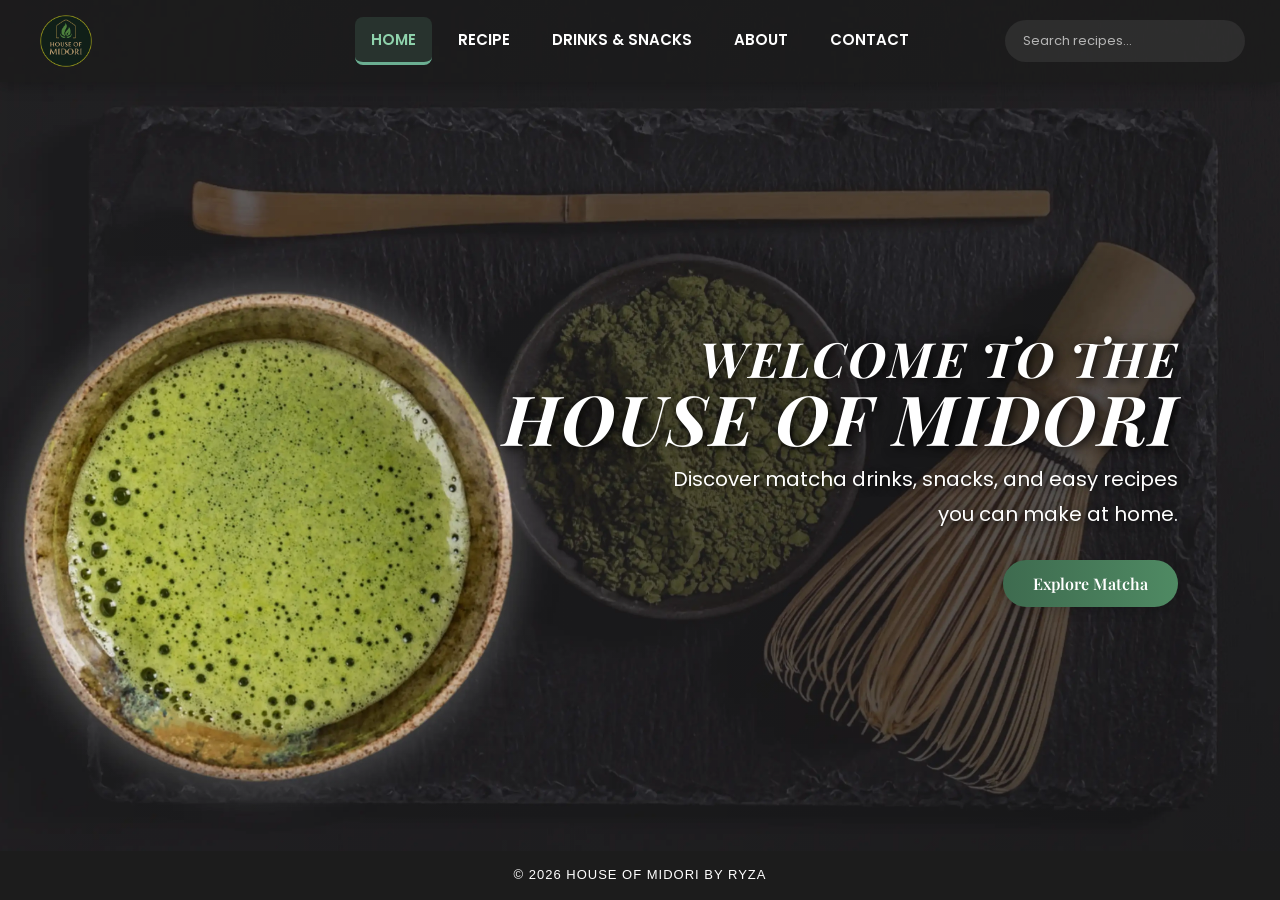
==== index.html @ 5df7c98e "Finalize House of Midori website project" ====
<!DOCTYPE html>
<html lang="en">
<head>
  <meta charset="UTF-8">
  <meta name="viewport" content="width=device-width, initial-scale=1.0">

  <link rel="preconnect" href="https://fonts.googleapis.com">
  <link rel="preconnect" href="https://fonts.gstatic.com" crossorigin>

  <link href="https://fonts.googleapis.com/css2?family=Cormorant+Garamond:wght@600&family=Pacifico&family=Playfair+Display:ital,wght@0,600;1,600&family=Poppins:wght@300;400;500;600&display=swap" rel="stylesheet">

  <link rel="stylesheet" href="css/style.css">

  <title>House of Midori</title>
</head>

<body class="home">

  <header>
    <nav class="navbar has-search">
      <div class="nav-logo">
        <img src="images/logo2.png" alt="House of Midori Logo">
      </div>

      <ul class="nav-links">
        <li><a href="index.html" class="active">HOME</a></li>
        <li><a href="RECIPE.html">RECIPE</a></li>
        <li><a href="DRINKSnSNACKS.html">DRINKS & SNACKS</a></li>
        <li><a href="ABOUT.html">ABOUT</a></li>
        <li><a href="CONTACT.html">CONTACT</a></li>
      </ul>

      <section class="navbar-search">
        <input type="text" id="homeSearch" placeholder="Search recipes..." aria-label="Search recipes">
        <section class="home-search-results" id="searchResults"></section>
      </section>
    </nav>
  </header>

  <div class="mobile-search-toggle">
    <img src="images/search.png" alt="Search">
  </div>

  <div class="mobile-search-bar">
    <input type="text" id="mobileHomeSearch" placeholder="Search recipes...">
    <section class="home-search-results" id="mobileSearchResults"></section>
  </div>

  <main class="home-main">
    <section class="Welcome">
      <h1>
        <span class="line1">WELCOME TO THE</span><br>
        <span class="line2">HOUSE OF MIDORI</span>
      </h1>

      <p>
        Discover matcha drinks, snacks, and easy recipes you can make at home.
      </p>

      <a href="DRINKSnSNACKS.html" class="Welcome-btn">Explore Matcha</a>
    </section>
  </main>

  <footer class="footer">
    <p>© 2026 HOUSE OF MIDORI by Ryza</p>
  </footer>

  <script>
    const recipes = [
      { name: "Matcha Latte", link: "RECIPE.html#matcha-latte" },
      { name: "Milo Matcha Latte", link: "RECIPE.html#milo-matcha-latte" },
      { name: "Oreo Matcha Latte", link: "RECIPE.html#oreo-matcha-latte" },
      { name: "Brownsugar Matcha Latte", link: "RECIPE.html#brownsugar-matcha-latte" },
      { name: "Dirty Matcha", link: "RECIPE.html#dirty-matcha" },
      { name: "Strawberry Matcha", link: "RECIPE.html#strawberry-matcha" },
      { name: "Dutchmill Matcha", link: "RECIPE.html#dutchmill-matcha-combo" },
      { name: "Seasalt Matcha", link: "RECIPE.html#seasalt-matcha" },
      { name: "Pink Matcha", link: "RECIPE.html#pink-matcha" },
      { name: "Mango Matcha", link: "RECIPE.html#mango-matcha" },
      { name: "Milky Matcha Latte", link: "RECIPE.html#milky-matcha-latte" },
      { name: "Choco Matcha Latte", link: "RECIPE.html#choco-matcha-latte" },
      { name: "Matcha Coconut", link: "RECIPE.html#matcha-coconut" },
      { name: "Matcha Mug Cookie", link: "RECIPE.html#matcha-mug-cookie" },
      { name: "Matcha Pastillas", link: "RECIPE.html#matcha-pastillas" },
      { name: "Matcha Truffles", link: "RECIPE.html#matcha-truffles" },
      { name: "Matcha Cheese Toast", link: "RECIPE.html#matcha-cheese-toast" },
      { name: "Strawberry Matcha Chocolate", link: "RECIPE.html#strawberry-matcha-chocolate" },
      { name: "Matcha Ice Candy", link: "RECIPE.html#matcha-ice-candy" }
    ];

    function setupSearch(inputId, resultsId) {
      const searchInput = document.getElementById(inputId);
      const resultsContainer = document.getElementById(resultsId);

      searchInput.addEventListener("keyup", function () {
        const value = this.value.toLowerCase().trim();
        resultsContainer.innerHTML = "";

        if (value === "") {
          resultsContainer.style.display = "none";
          return;
        }

        const filtered = recipes.filter(item =>
          item.name.toLowerCase().includes(value)
        );

        if (filtered.length === 0) {
          const noResult = document.createElement("div");
          noResult.classList.add("result-item", "no-result");
          noResult.textContent = "No matching recipe found.";
          resultsContainer.appendChild(noResult);
        } else {
          filtered.forEach(item => {
            const a = document.createElement("a");
            a.href = item.link;
            a.textContent = item.name;
            a.classList.add("result-item");
            resultsContainer.appendChild(a);
          });
        }

        resultsContainer.style.display = "flex";
      });

      searchInput.addEventListener("focus", function () {
        if (this.value.trim() !== "" && resultsContainer.innerHTML !== "") {
          resultsContainer.style.display = "flex";
        }
      });
    }

    setupSearch("homeSearch", "searchResults");
    setupSearch("mobileHomeSearch", "mobileSearchResults");

    const mobileSearchToggle = document.querySelector(".mobile-search-toggle");
    const mobileSearchBar = document.querySelector(".mobile-search-bar");

    mobileSearchToggle.addEventListener("click", function () {
      mobileSearchBar.classList.toggle("active");

      if (mobileSearchBar.classList.contains("active")) {
        document.getElementById("mobileHomeSearch").focus();
      }
    });

    document.addEventListener("click", function (e) {
      if (!e.target.closest(".navbar-search")) {
        document.getElementById("searchResults").style.display = "none";
      }

      if (!e.target.closest(".mobile-search-toggle") && !e.target.closest(".mobile-search-bar")) {
        mobileSearchBar.classList.remove("active");
        document.getElementById("mobileSearchResults").style.display = "none";
      }
    });
  </script>

</body>
</html>
---- css/style.css ----
/*GLOBAL*/
* {
  margin: 0;
  padding: 0;
  box-sizing: border-box;
}

html,
body {
  min-height: 100%;
  overflow-x: hidden;
  scroll-behavior: smooth;
}

body {
  display: flex;
  flex-direction: column;
  font-family: 'Raleway', sans-serif;
  background: #364238;
}

img,
video {
  max-width: 100%;
  display: block;
}

a,
button,
input,
textarea {
  font: inherit;
}

/*SHARED LAYOUT*/
.footer {
  margin-top: auto;
  padding: 14px 18px;
  background-color: #1C1C1C;
  color: white;
  text-align: center;
  text-transform: uppercase;
  font-weight: 300;
  letter-spacing: 1px;
  font-size: clamp(11px, 1.2vw, 13px);
  line-height: 1.6;
}

/* NAVBAR */
.navbar {
  position: fixed;
  top: 0;
  left: 0;
  z-index: 1000;
  width: 100%;
  height: 82px;
  display: flex;
  align-items: center;
  justify-content: center;
  padding: 0 35px;
  background: rgba(28, 28, 28, 0.94);
  box-shadow: 0 4px 14px rgba(0, 0, 0, 0.22);
}

.nav-logo {
  position: absolute;
  left: 35px;
  display: flex;
  align-items: center;
}

.nav-logo img {
  width: 62px;
  height: 62px;
  min-width: 62px;
  min-height: 62px;
  max-width: 62px;
  max-height: 62px;
  border-radius: 50%;
  object-fit: cover;
  transition: transform 0.3s ease;
}

.nav-logo img:hover {
  transform: scale(1.03);
}

.nav-links {
  list-style: none;
  display: flex;
  align-items: center;
  justify-content: center;
  gap: 10px;
}

.nav-links li {
  list-style: none;
}

.nav-links a {
  display: block;
  padding: 11px 16px;
  text-decoration: none;
  color: white;
  font-family: 'Poppins', sans-serif;
  font-size: 15px;
  font-weight: 600;
  border-radius: 8px;
  border-bottom: 3px solid transparent;
  transition: color 0.3s ease, background-color 0.3s ease, border-color 0.3s ease;
}

.nav-links a:hover {
  color: #CFEAD8;
  background-color: rgba(107, 175, 146, 0.12);
  border-bottom: 3px solid #8FD3AC;
}

.nav-links a.active {
  color: #8FD3AC;
  background-color: rgba(107, 175, 146, 0.16);
  border-bottom: 3px solid #6BAF92;
}

/* SEARCH BAR - only appears on HOME and RECIPE */
.navbar-search {
  position: absolute;
  right: 35px;
  width: 240px;
}

.navbar:not(.has-search) .navbar-search {
  display: none;
}

.navbar-search input {
  width: 100%;
  padding: 11px 18px;
  border-radius: 30px;
  border: none;
  outline: none;
  background: rgba(255, 255, 255, 0.08);
  color: white;
  font-family: 'Poppins', sans-serif;
  font-size: 13px;
  transition: background-color 0.3s ease;
}

.navbar-search input::placeholder {
  color: rgba(255, 255, 255, 0.65);
}

.navbar-search input:hover,
.navbar-search input:focus {
  background: rgba(107, 175, 146, 0.18);
}

/* SEARCH RESULTS */
.home-search-results {
  position: absolute;
  top: 115%;
  left: 0;
  width: 100%;
  display: none;
  flex-direction: column;
  gap: 6px;
  padding: 10px;
  border-radius: 18px;
  background: rgba(24, 32, 27, 0.95);
  box-shadow: 0 5px 14px rgba(0, 0, 0, 0.18);
  z-index: 999;
}

.result-item {
  display: block;
  padding: 10px 14px;
  border-radius: 14px;
  text-decoration: none !important;
  font-family: 'Poppins', sans-serif;
  font-size: 13px;
  color: #F6F1E8;
  background: rgba(255, 255, 255, 0.05);
  border-bottom: none !important;
}

.result-item:hover {
  background: rgba(107, 175, 146, 0.18);
  color: #CFEAD8;
  border-bottom: none !important;
}

.home-search-wrapper {
  display: none !important;
}

/* HOME PAGE */
body.home {
  min-height: 100vh;
  overflow: hidden;
}

body.home .home-main {
  flex: 1;

  min-height: calc(100vh - 60px);

  background-image: url("../images/midori.webp");
  background-position: center;
  background-size: cover;
  background-repeat: no-repeat;

  display: flex;
  flex-direction: column;
  align-items: center;
  justify-content: center;

  position: relative;

  overflow: hidden;

  padding-top: 90px;
  padding-bottom: 20px;
}

body.home .home-main::before {
  content: "";

  position: absolute;
  inset: 0;

  background: linear-gradient(
    to left,
    rgba(0, 0, 0, 0.22),
    rgba(0, 0, 0, 0.07)
  );

  z-index: 1;
}

/* MOBILE */
@media (max-width: 900px) {

  .navbar {
    flex-wrap: wrap;

    height: auto;

    padding: 12px;

    gap: 12px;
  }

  .nav-links {
    width: 100%;

    justify-content: center;

    flex-wrap: wrap;
  }

  .nav-links a {
    font-size: 12px;

    padding: 8px 10px;
  }

  .navbar-search {
    width: 100%;
  }

  .nav-logo img {
    width: 54px;
    height: 54px;
  }
}

/* HERO */
.Welcome {
  width: 100%;
  flex: 1;
  display: flex;
  flex-direction: column;
  justify-content: center;
  align-items: flex-end;
  text-align: right;
  color: white;
  padding-right: clamp(20px, 8vw, 8%);
  padding-left: clamp(20px, 45vw, 55%);
  position: relative;
  z-index: 2;
  animation: homeFadeUp 1.1s ease;
  margin-top: 24px;
}

/* HOME TEXT */
.Welcome h1 {
  font-family: 'Playfair Display', serif;
  font-style: italic;

  font-size: clamp(48px, 6vw, 88px);

  letter-spacing: 2px;

  line-height: 0.82;

  white-space: normal;

  margin-bottom: -10px;

  text-shadow:
    2px 2px 8px rgba(0,0,0,0.75),
    4px 4px 18px rgba(0,0,0,0.45);
}

.Welcome h1 span {
  display: block;
}

.line1 {
  font-size: clamp(32px, 3.8vw, 56px);

  letter-spacing: 2px;

  margin-bottom: -30px;
}

.line2 {
  font-size: clamp(46px, 5.4vw, 78px);

  white-space: nowrap;

  transform: translateY(clamp(-22px, -3vw, -34px));
}

.Welcome p {
  max-width: 520px;

  font-size: clamp(15px, 1.6vw, 20px);

  font-family: 'Poppins', sans-serif;

  line-height: 1.75;

  margin-top: 4px;

  text-shadow:
    2px 2px 8px rgba(0,0,0,0.65);
}

/* WELCOME BUTTON */
.Welcome-btn {
  display: inline-block;
  margin-top: 28px;
  padding: 13px 30px;
  font-size: clamp(14px, 1.4vw, 16px);
  font-family: 'Playfair Display', serif;
  font-weight: 600;
  color: white;
  background: linear-gradient(to right, #3E6B4F, #4f8a63);
  border: none;
  border-radius: 40px;
  text-decoration: none;
  cursor: pointer;
  transition: transform 0.3s ease, box-shadow 0.3s ease, background 0.3s ease;
  box-shadow: 0 4px 12px rgba(0, 0, 0, 0.16);
}

.Welcome-btn:hover {
  background: linear-gradient(to right, #5E9C7F, #6BAF92);
  transform: translateY(-4px) scale(1.02);
  box-shadow: 0 14px 28px rgba(0, 0, 0, 0.4);
}

@keyframes homeFadeUp {
  from {
    opacity: 0;
    transform: translateY(28px);
  }
  to {
    opacity: 1;
    transform: translateY(0);
  }
}

/*ABOUT PAGE*/
body.about {
  display: block;
  color: white;
}

body.about .header {
  min-height: 100vh;
  width: 100%;
  position: relative;
  display: grid;
  grid-template-columns: 1fr 1fr;
  align-items: center;
  padding: 100px 60px 40px;
  gap: 60px;
  background:
    radial-gradient(circle at top left, #143320 0%, transparent 40%),
    radial-gradient(circle at bottom right, #07351b 0%, transparent 50%),
    linear-gradient(to right, #0f1f17, #304c2a, #2e4f3e);
  overflow: hidden;
}

body.about .header::before {
  content: "";
  position: absolute;
  inset: 0;
  background: radial-gradient(circle at center, rgba(107, 175, 146, 0.08), transparent 70%);
  pointer-events: none;
}

body.about .header .mePicture {
  width: 100%;
  max-width: 590px;
  height: 380px;
  background-image: url("../images/me1.webp");
  background-size: cover;
  background-position: center;
  box-shadow: 0 8px 22px black;
  margin-left: 35px;
  position: relative;
  z-index: 1;
  margin-top: 15px;
}

body.about .header .RyzaText {
  color: white;
  font-family: 'Playfair Display', serif;
  font-style: italic;
  font-size: clamp(44px, 6vw, 76px);
  line-height: 1;
  text-shadow: 4px 4px 10px black;
  margin-right: 20px;
  position: relative;
  z-index: 1;
}

body.about .header .paragraph {
  grid-column: 1 / -1;
  width: 100vw;
  margin-left: calc(-50vw + 50%);

  margin-top: 5px;
  margin-bottom: 20px;

 padding: 20px 80px;

  color: white;
  font-size: clamp(14px, 1.6vw, 18px);
  text-align: justify;
  font-family: 'Poppins', sans-serif;
  line-height: 1.5;

  background: #44633b;

  box-shadow: 0 8px 25px rgba(0, 0, 0, 0.4);

  position: relative;
  z-index: 1;
}

/* SECTIONS */
body.about .bg {
  min-height: 100vh;
  width: 100%;
  background-position: center;
  background-size: cover;
  background-repeat: no-repeat;
}

body.about .bg1 {
  position: relative;
  background-image: url("../images/2.webp");
}

body.about .bg2 {
  position: relative;
  background-image: url("../images/3.webp");
}

body.about .bg3 {
  background-image: url("../images/4.webp");
  min-height: 100vh;
}

/* ABOUT BG1 */
body.about .bg1 .H1 {
  padding-top: 45px;
  padding-left: 110px;
  font-size: 40px;
  font-family: 'Playfair Display', serif;
  font-style: italic;
  color: white;
  line-height: 0.9;
  text-shadow: 4px 4px 6px #000000b3;
}

body.about .bg1 .paragraph {
  color: white;
  padding-top: 30px;
  padding-left: 100px;
  padding-right: 800px;
  font-size: 21px;
  text-align: justify;
  font-family: 'Poppins', sans-serif;
  line-height: 1.5;
  overflow: hidden;
  text-shadow: 2px 2px 6px #000000b3;
}

body.about .bg1 .pic {
  position: absolute;
  top: 70px;
  right: 80px;
  width: 600px;
  height: 600px;
  background-image: url("../images/matchaAndme.webp");
  background-size: cover;
  background-position: center;
  border-radius: 50%;
  border: 5px solid #3E6B4F;
  box-shadow: 0 4px 12px black;
  transition: transform 0.3s ease, box-shadow 0.3s ease;
}

body.about .bg1 .pic:hover {
  transform: translateY(-5px);
  box-shadow: 0 8px 20px #1e4b2f;
}

/* ABOUT BG2 */
body.about .bg2 .H2 {
  padding-top: 80px;
  margin-left: 900px;
  color: white;
  font-family: 'Playfair Display', serif;
  font-style: italic;
  font-size: 60px;
  text-shadow: 5px 2px 5px #000000b3;
  transition: transform 0.3s ease, text-shadow 0.3s ease;
}

body.about .bg2 .H2:hover {
  transform: translateY(-5px);
  text-shadow: 4px 4px 5px #3E6B4F;
}

body.about .bg2 .paragraph {
  color: antiquewhite;
  font-family: 'Poppins', sans-serif;
  font-size: 20px;
  line-height: 1.4;
  font-style: italic;
  text-align: justify;
  padding: 25px;
  margin-left: 880px;
  margin-right: 100px;
}

body.about .bg2 .btn {
  display: inline-block;
  margin-top: 15px;
  margin-left: 900px;
  padding: 12px 30px;
  font-size: 16px;
  font-family: 'Playfair Display', serif;
  font-style: italic;
  font-weight: 600;
  text-decoration: none;
  text-align: center;
  color: #FFFFFF;
  background-color: #3E6B4F;
  border: none;
  border-radius: 40px;
  box-shadow: 0 6px 18px black;
  transition: transform 0.3s ease, background-color 0.3s ease, box-shadow 0.3s ease;
}

body.about .bg2 .btn:hover {
  background-color: #5E9C7F;
  transform: translateY(-3px);
  box-shadow: 0 10px 22px black;
}

/* ABOUT GALLERY */
body.about .bg2 .gallery-container {
  position: absolute;
  top: 180px;
  left: 80px;
  width: 700px;
  overflow: hidden;
}

body.about .bg2 .gallery {
  display: flex;
  gap: 20px;
  overflow-x: auto;
  scroll-snap-type: x mandatory;
  scroll-behavior: smooth;
  padding-bottom: 10px;
}

body.about .bg2 .gallery::-webkit-scrollbar {
  height: 6px;
}

body.about .bg2 .gallery::-webkit-scrollbar-thumb {
  background: #3E6B4F;
  border-radius: 10px;
}

body.about .bg2 .gallery img {
  width: 250px;
  height: 300px;
  object-fit: cover;
  border-radius: 20px;
  flex-shrink: 0;
  scroll-snap-align: start;
  box-shadow: 0 8px 20px black;
  transition: transform 0.3s ease;
}

body.about .bg2 .gallery img:hover {
  transform: scale(1.03);
}
/* ABOUT BG3 */
body.about .bg3 {
  display: flex;
  align-items: center;
  justify-content: center;
  padding: 60px;
}

body.about .bg3-content {
  display: flex;
  align-items: center;
  justify-content: space-between; 
  width: 100%;
  height: 80%;
}

body.about .bg3-text {
  width: 50%;
  padding-right: 60px;

  margin-left: 45px; 

  color: white;
  font-family: 'Poppins', sans-serif;
  text-shadow: 2px 2px 6px black;
}

body.about .bg3-text h2 {
  font-family: 'Playfair Display', serif;
  font-size: 50px;
  font-style: italic;
  margin-bottom: 20px;
}

body.about .bg3-text p {
  font-size: 20px;
  line-height: 1.6;
  text-align: justify;
}

body.about .bg3 .social-intro {
  margin-bottom: 30px;
  font-size: 18px;
  opacity: 0.9;
}

body.about .bg3 .social-links {
  display: flex;
  flex-direction: column;
  gap: 20px;
}

body.about .bg3 .social-item {
  display: flex;
  align-items: center;
  gap: 15px;
  text-decoration: none;
  padding: 12px 20px;
  border-radius: 50px;
  background: rgba(62, 107, 79, 0.2);
  box-shadow: 0 6px 15px rgba(0, 0, 0, 0.4);
  transition: transform 0.3s ease, background-color 0.3s ease, box-shadow 0.3s ease;
}

body.about .bg3 .social-item img {
  width: 28px;
  height: 28px;
}

body.about .bg3 .social-item span {
  color: white;
  font-family: 'Playfair Display', serif;
  font-style: italic;
  font-size: 18px;
  letter-spacing: 1px;
}

body.about .bg3 .social-item:hover {
  background: #3E6B4F;
  transform: translateY(-3px);
  box-shadow: 0 10px 25px black;
}

body.about .bg3-video {
  width: 50%;
  display: flex;
  justify-content: center;
  align-items: center;
  padding: 30px;
}

body.about .bg3-video video {
  width: 320px;
  height: 500px;
  object-fit: cover;
  border-radius: 25px;
  box-shadow: 0 15px 40px rgba(0, 0, 0, 0.6);
  transition:
  transform 0.3s ease,
  box-shadow 0.3s ease;
}

body.about .bg3-video video:hover {
  transform: scale(1.03);
  box-shadow: 0 20px 50px rgba(0, 0, 0, 0.8);
}
/*CONTACT PAGE*/
body.contact {
  display: block;
}

body.contact .header {
  min-height: auto;
  padding-bottom: 60px;
  background-image:
    linear-gradient(rgba(20, 35, 25, 0.75), rgba(20, 35, 25, 0.85)),
    url("../images/contact-bg.webp");
}

body.contact .contact-top {
  padding-top: 100px;
}

body.contact .contact-gallery-container {
  width: min(92%, 1200px);
  margin: 0 auto;
  overflow: hidden;
  border-radius: 25px;
  box-shadow: 0 8px 20px rgba(0, 0, 0, 0.35);
}

body.contact .contact-gallery {
  display: flex;
  gap: 20px;
  overflow-x: auto;
  scroll-snap-type: x mandatory;
  scroll-behavior: smooth;
  padding: 10px;
  background: rgba(0, 0, 0, 0.20);
}

body.contact .contact-gallery::-webkit-scrollbar {
  height: 8px;
}

body.contact .contact-gallery::-webkit-scrollbar-thumb {
  background: #3E6B4F;
  border-radius: 10px;
}

body.contact .contact-gallery img {
  width: min(78vw, 420px);
  height: clamp(190px, 28vw, 260px);
  object-fit: cover;
  flex-shrink: 0;
  border-radius: 18px;
  scroll-snap-align: center;
  box-shadow: 0 6px 16px rgba(0, 0, 0, 0.35);
  transition: transform 0.3s ease;
}

body.contact .contact-gallery img:hover {
  transform: scale(1.03);
}

body.contact .contact-form-section {
  width: min(92%, 900px);
  margin: 50px auto 0;
  padding: clamp(20px, 3vw, 35px);
  border-radius: 25px;
  color: white;
  background: rgba(20, 35, 25, 0.6);
  border: 1px solid rgba(255, 255, 255, 0.1);
  box-shadow: 0 10px 25px rgba(0, 0, 0, 0.35);
}

body.contact .contact-form-section h1 {
  text-align: center;
  margin-bottom: 15px;
  font-family: 'Playfair Display', serif;
  font-style: italic;
  font-size: clamp(30px, 5vw, 48px);
  color: #ffffff;
}

body.contact .contact-form-section p {
  margin-bottom: 30px;
  text-align: center;
  font-family: 'Poppins', sans-serif;
  font-size: clamp(14px, 1.6vw, 17px);
  line-height: 1.6;
  color: #f5f5f5;
}

body.contact .contact-form {
  display: flex;
  flex-direction: column;
  gap: 14px;
}

body.contact .contact-form label {
  font-family: 'Poppins', sans-serif;
  font-size: 15px;
  font-weight: 600;
  color: #ffffff;
}

body.contact .contact-form input,
body.contact .contact-form textarea {
  width: 100%;
  padding: 14px 16px;
  border: 1px solid rgba(255, 255, 255, 0.20);
  border-radius: 14px;
  outline: none;
  font-size: 15px;
  font-family: 'Poppins', sans-serif;
  background: rgba(255, 255, 255, 0.10);
  color: white;
}

body.contact .contact-form input::placeholder,
body.contact .contact-form textarea::placeholder {
  color: rgba(255, 255, 255, 0.75);
}

body.contact .contact-form textarea {
  resize: vertical;
}

body.contact .contact-btn {
  align-self: center;
  margin-top: 10px;
  padding: 14px 34px;
  border: none;
  border-radius: 40px;
  background-color: #3E6B4F;
  color: white;
  font-size: 16px;
  font-family: 'Playfair Display', serif;
  font-weight: 600;
  cursor: pointer;
  transition: 0.3s ease;
  box-shadow: 0 6px 18px rgba(0, 0, 0, 0.30);
}

body.contact .contact-btn:hover {
  background-color: #5E9C7F;
  transform: translateY(-3px);
  box-shadow: 0 10px 22px rgba(0, 0, 0, 0.45);
}

.success-message {
  display: none;
  margin-top: 25px;
  padding: 22px 20px;
  border-radius: 18px;
  text-align: center;
  background: rgba(62, 107, 79, 0.22);
  border: 1px solid rgba(107, 175, 146, 0.35);
  box-shadow: 0 8px 22px rgba(0, 0, 0, 0.25);
  opacity: 0;
  transform: translateY(30px);
  transition:
  transform 0.3s ease,
  box-shadow 0.3s ease;
}

.success-message.show {
  display: block;
  opacity: 1;
  transform: translateY(0);
}

.success-icon {
  display: inline-flex;
  justify-content: center;
  align-items: center;
  width: 52px;
  height: 52px;
  margin-bottom: 12px;
  border-radius: 50%;
  background: #3E6B4F;
  color: white;
  font-size: 24px;
  font-weight: bold;
  box-shadow: 0 6px 18px rgba(0, 0, 0, 0.25);
}

.success-message h3 {
  margin-bottom: 8px;
  font-family: 'Playfair Display', serif;
  font-size: 28px;
  font-style: italic;
  color: white;
}

.success-message p {
  margin: 0;
  font-family: 'Poppins', sans-serif;
  font-size: 15px;
  color: #f5f5f5;
  line-height: 1.6;
}

.contact main {
  min-height: 100vh;
  padding-bottom: 80px; 
}

.contact-form-section {
  margin-top: 40px;
  margin-bottom: 80px; 
}


/* DRINKS & SNACKS PAGE*/
body.drinksNsnacks {
  display: block;
  background:
    linear-gradient(rgba(18, 30, 22, 0.82), rgba(18, 30, 22, 0.88)),
    url("../images/drinksNsnacks-bg.webp");
  background-position: center;
  background-size: cover;
  background-repeat: no-repeat;
  background-attachment: fixed;
}

body.drinksNsnacks .header {
  min-height: auto;
  padding-bottom: 70px;
  background: transparent;
}

body.drinksNsnacks .menu-page {
  padding: 110px clamp(14px, 4vw, 60px) 50px;
}

body.drinksNsnacks .menu-heading {
  text-align: center;
  margin-bottom: 45px;
}

body.drinksNsnacks .menu-heading h1 {
  font-family: 'Playfair Display', serif;
  font-size: clamp(34px, 5vw, 58px);
  font-style: italic;
  color: white;
  margin-bottom: 15px;
  text-shadow: 2px 2px 10px rgba(0, 0, 0, 0.35);
  margin-top: 0;
  padding-top: 5px;
}

body.drinksNsnacks .menu-heading p {
  max-width: 760px;
  margin: 0 auto;
  font-family: 'Poppins', sans-serif;
  font-size: clamp(14px, 1.6vw, 17px);
  line-height: 1.7;
  color: rgba(255, 255, 255, 0.9);
}

body.drinksNsnacks .menu-container-block {
  margin-bottom: 20px;
  padding: clamp(20px, 3vw, 35px);
  background: rgba(10, 18, 13, 0.75);
  border: 1px solid rgba(255, 255, 255, 0.08);
  border-radius: 28px;
  box-shadow: 0 12px 30px rgba(0, 0, 0, 0.28);
}

body.drinksNsnacks .section-heading {
  margin-bottom: 28px;
}

body.drinksNsnacks .section-heading h2 {
  padding-left: 15px;
  margin-bottom: 8px;
  border-left: 5px solid #6BAF92;
  font-family: 'Playfair Display', serif;
  font-size: clamp(26px, 4vw, 38px);
  color: white;
}

body.drinksNsnacks .section-heading p {
  margin-left: 0;
  font-family: 'Poppins', sans-serif;
  font-size: clamp(13px, 1.5vw, 16px);
  color: rgba(255, 255, 255, 0.82);
}

body.drinksNsnacks .menu-grid-box {
  display: grid;
  grid-template-columns: repeat(auto-fit, minmax(210px, 1fr));
  gap: 24px;
  padding: 0;
}

body.drinksNsnacks .menu-card {
  display: flex;
  flex-direction: column;
  text-decoration: none;
  background: rgba(255, 255, 255, 0.07);
  border-radius: 20px;
  overflow: hidden;
  box-shadow: 0 8px 20px rgba(0, 0, 0, 0.2);
  transition: transform 0.3s ease, box-shadow 0.3s ease;
  width: 100%;
  max-width: 260px;
  margin: 0 auto;
}

body.drinksNsnacks .menu-card:hover {
  transform: translateY(-6px);
  box-shadow: 0 16px 30px rgba(0, 0, 0, 0.32);
}

body.drinksNsnacks .menu-card img {
  width: 100%;
  aspect-ratio: 4 / 5;
  object-fit: contain;
  background: #0f1f17;
  padding: 12px;
}

body.drinksNsnacks .menu-card-body {
  padding: 16px 16px 18px;
}

body.drinksNsnacks .menu-card-body h3 {
  margin-bottom: 8px;
  font-family: 'Poppins', sans-serif;
  font-size: clamp(13px, 1.4vw, 13px);
  font-weight: 600;
  color: white;
}

body.drinksNsnacks .menu-card-body p {
  min-height: 60px;
  margin-bottom: 16px;
  font-family: 'Poppins', sans-serif;
  font-size: clamp(12px, 1.3vw, 11px);
  line-height: 1.6;
  color: rgba(255, 255, 255, 0.88);
}

body.drinksNsnacks .menu-card-btn {
  display: inline-block;
  padding: 9px 16px;
  border-radius: 30px;
  background: #3E6B4F;
  color: white;
  font-family: 'Playfair Display', serif;
  font-size: 14px;
  font-weight: 600;
  text-align: center;
  transition: 0.3s ease;
}

body.drinksNsnacks .menu-card-btn:hover {
  background: #6BAF92;
  transform: translateY(-2px);
}

body.drinksNsnacks .menu-label {
  display: inline-block;
  margin-bottom: 10px;
  margin-top: 5px;
  padding: 5px 12px;
  border-radius: 20px;
  font-family: 'Poppins', sans-serif;
  font-size: 11px;
  font-weight: 500;
  color: #d5f3e1;
  background: rgba(107, 175, 146, 0.18);
  border: 1px solid rgba(107, 175, 146, 0.35);
  letter-spacing: 0.5px;
}

/* RECIPE PAGE */
body.recipe-page {
  background: #364238;
}

.recipe-content {
  background: linear-gradient(to bottom, #4a584e, #364238);
  padding: 120px clamp(14px, 3vw, 32px) 55px;
}

.recipe-menu-section {
  margin-bottom: 55px;
}

.recipe-section-header {
  display: flex;
  justify-content: center;
}

/* UPDATED LABEL */
.recipe-section-header h2 {
  text-align: center;

  padding: 10px 24px;

  border-radius: 30px;

  margin: 0 0 14px;

  transform: translateY(-14px);

  font-family: 'Playfair Display', serif;
  font-style: italic;
  letter-spacing: 1px;

  color: #f6f1e8;

  background: linear-gradient(
    to right,
    rgba(62,107,79,.75),
    rgba(107,175,146,.5)
  );

  border: 1px solid rgba(168, 213, 186, 0.25);

  box-shadow: 0 8px 20px rgba(0,0,0,.25);
}

.recipe-cards-wrapper,
.drinks-wrapper,
.snacks-wrapper {
  display: grid;

  grid-template-columns: repeat(5, minmax(0, 1fr));

  gap: 20px;

  padding: 0;

  overflow: visible;
}

/* RECIPE CARD */
.recipe-card {
  display: flex;
  flex-direction: column;
  background: #1f2a24;
  border-radius: 19px;
  overflow: hidden;
  width: 100%;
  border: 1px solid rgba(255,255,255,.05);
  box-shadow: 0 3px 10px rgba(0, 0, 0, 0.12);
  transition:
    transform 0.3s ease,
    box-shadow 0.3s ease;
}

.recipe-card:hover {
  transform: translateY(-5px);

  box-shadow:
    0 14px 26px rgba(0, 0, 0, 0.28);
}

/* IMAGE */
.recipe-card img {
  width: 100%;

  aspect-ratio: 4 / 5;

  object-fit: cover;

  background: #152019;

  padding: 18px 8px 7px;

  margin: 0;

  display: block;
}

/* TITLE */
.recipe-card h3 {
  margin: 0;

  padding: 12px 10px 6px;

  font-family: 'Poppins', sans-serif;

  font-size: 13px;

  font-weight: 600;

  color: white;

  line-height: 1.35;

  text-align: left;

  background: #1f2a24;
}

/* REMOVE LABEL */
.recipe-card h3::after {
  display: none;
}

/* BUTTON */
.view-btn {
  display: inline-block;

  width: fit-content;

  margin: 0 10px 10px;

  padding: 8px 15px;

  border-radius: 25px;

  background: #3E6B4F;

  color: white;

  font-family: 'Playfair Display', serif;

  font-size: 12px;

  font-weight: 600;

  text-align: center;

  text-decoration: none;

  transition: 0.3s ease;
}

.view-btn:hover {
  background: #6BAF92;

  transform: translateY(-2px);
}

/* REMOVE DESCRIPTION */
.recipe-card h3 + .view-btn::before {
  display: none;
}

/* RECIPE DETAILS */
.recipe-details-area {
  margin-top: 45px;
}

/* RECIPE DETAIL BOX */
.recipe-detail-box {
  display: none;
  margin-top: 35px;
  background: linear-gradient(to right, #1f2723, #2b3731);
  padding: clamp(20px, 3vw, 35px);
  border-radius: 28px;
  box-shadow: 0 6px 18px rgba(0,0,0,.18);
  border: 1px solid rgba(255,255,255,.05);
  scroll-margin-top: 100px;
}

.recipe-detail-box:target {
  display: block;
}

.recipe-detail-top {
  display: flex;
  align-items: center;
  gap: 16px;
  margin-bottom: 26px;
}

.recipe-detail-tag {
  display: inline-block;
  margin-bottom: 8px;
  padding: 6px 14px;
  border-radius: 20px;
  font-family: 'Poppins', sans-serif;
  font-size: 12px;
  color: #d5f3e1;
  background: rgba(107,175,146,.18);
  border: 1px solid rgba(107,175,146,.35);
}

.recipe-detail-top h2 {
  margin: 0;
  font-family: 'Playfair Display', serif;
  font-size: clamp(24px, 3vw, 34px);
  color: white;
  font-style: italic;
}

.recipe-detail-layout {
  display: flex;
  gap: 24px;
  align-items: flex-start;
}

.recipe-detail-image {
  width: min(100%, 340px);
  flex-shrink: 0;
}

.recipe-detail-image img {
  width: 100%;
  height: clamp(260px, 32vw, 360px);
  object-fit: cover;
  border-radius: 22px;
  box-shadow: 0 10px 24px rgba(0,0,0,.25);
}

.recipe-detail-text {
  flex: 1;
  display: flex;
  flex-direction: column;
  gap: 18px;
}

.recipe-detail-intro,
.procedure-box ol,
.ingredients-grid {
  font-family: 'Poppins', sans-serif;
  color: rgba(255,255,255,.92);
  font-size: 14px;
  line-height: 1.8;
}

.recipe-info-card {
  background: rgba(255,255,255,.05);
  padding: 22px;
  border-radius: 20px;
  border: 1px solid rgba(255,255,255,.05);
}

.recipe-info-card h3 {
  font-family: 'Playfair Display', serif;
  font-size: clamp(20px, 2vw, 24px);
  color: white;
  margin-bottom: 14px;
  font-style: italic;
}

.ingredients-grid {
  display: grid;
  grid-template-columns: repeat(3, 1fr);
  gap: 10px 22px;
  margin-left: 20px;
}

.procedure-box {
  width: 100%;
}

.procedure-box ol {
  margin-left: 20px;
}

.no-result-message {
  display: none;
}

/* TABLET */
@media (max-width: 1024px) {

  .recipe-cards-wrapper,
  .drinks-wrapper,
  .snacks-wrapper {
    grid-template-columns: repeat(3, 1fr);
  }

  .recipe-detail-layout {
    flex-direction: column;
  }

  .recipe-detail-image {
    width: 100%;
  }

  .ingredients-grid {
    grid-template-columns: repeat(2, 1fr);
  }
}

/* MOBILE */
@media (max-width: 768px) {

  .recipe-content {
    padding: 125px 14px 45px;
  }

  .recipe-cards-wrapper,
  .drinks-wrapper,
  .snacks-wrapper {
    grid-template-columns: repeat(2, 1fr);
    gap: 18px;
  }

  .recipe-card h3 {
    font-size: 13px;
  }

  .view-btn {
    font-size: 12px;
    padding: 8px 14px;
  }

  .ingredients-grid {
    grid-template-columns: 1fr;
  }
}

/* SMALL MOBILE */
@media (max-width: 480px) {

  .recipe-cards-wrapper,
  .drinks-wrapper,
  .snacks-wrapper {
    grid-template-columns: 1fr;
  }

  .recipe-card {
    max-width: 310px;
    margin: 0 auto;
  }
}

/* CAFE RECOMMENDATION PAGE */
body.recos-page {
  background: linear-gradient(to bottom, #2f3d34, #364238);
  color: white;
}

.recos-main {
  padding: 100px clamp(14px, 3vw, 20px) 40px;
  max-width: 1300px;
  margin: 0 auto;
}

/* INTRO */
.recos-intro {
  display: flex;
  justify-content: center;
  margin-bottom: 35px;
}

.recos-intro-box {
  width: 100%;
  max-width: 950px;
  padding: clamp(24px, 4vw, 40px) clamp(20px, 4vw, 35px);
  text-align: center;
  border-radius: 28px;
  background: rgba(255, 255, 255, 0.07);
  border: 1px solid rgba(255, 255, 255, 0.10);
  box-shadow: 0 12px 30px rgba(0, 0, 0, 0.22);
}

.recos-tag {
  display: inline-block;
  margin-bottom: 15px;
  padding: 8px 18px;
  border-radius: 30px;
  background: rgba(107, 175, 146, 0.18);
  border: 1px solid rgba(107, 175, 146, 0.35);
  color: #d8f3e4;
  font-family: 'Poppins', sans-serif;
  font-size: 13px;
  font-weight: 500;
  letter-spacing: 1px;
  text-transform: uppercase;
}

.recos-intro-box h1 {
  font-family: 'Playfair Display', serif;
  font-size: clamp(34px, 5vw, 54px);
  font-style: italic;
  color: white;
  margin-bottom: 16px;
  text-shadow: 2px 2px 10px rgba(0, 0, 0, 0.25);
}

.recos-intro-box p {
  max-width: 760px;
  margin: 0 auto;
  font-family: 'Poppins', sans-serif;
  font-size: clamp(14px, 1.6vw, 17px);
  line-height: 1.9;
  color: rgba(255, 255, 255, 0.9);
}

/* CATEGORY NAV */
.recos-category-nav {
  position: sticky;
  top: 75px;
  z-index: 50;
  display: flex;
  justify-content: center;
  gap: 14px;
  flex-wrap: wrap;
  margin: 0 auto 35px;
  padding: 12px 18px;
  width: fit-content;
  border-radius: 50px;
  background: rgba(20, 30, 24, 0.82);
  box-shadow: 0 8px 22px rgba(0, 0, 0, 0.28);
}

.recos-category-nav a {
  padding: 9px 18px;
  border-radius: 30px;
  color: white;
  text-decoration: none;
  font-family: 'Poppins', sans-serif;
  font-size: 13px;
  font-weight: 600;
  background: rgba(107, 175, 146, 0.14);
  transition: 0.3s ease;
}

.recos-category-nav a:hover {
  background: #6BAF92;
  color: #132018;
  transform: translateY(-2px);
}

/* GROUPS */
.recos-group {
  margin-bottom: 45px;
  padding: clamp(20px, 3vw, 30px);
  background: rgba(20, 30, 24, 0.55);
  border-radius: 24px;
  box-shadow: 0 10px 24px rgba(0, 0, 0, 0.22);
  border: 1px solid rgba(255, 255, 255, 0.06);
}

.recos-group h2 {
  font-family: 'Playfair Display', serif;
  font-size: clamp(26px, 4vw, 34px);
  color: white;
  margin-bottom: 10px;
  font-style: italic;
}

.group-description {
  max-width: 900px;
  font-family: 'Poppins', sans-serif;
  font-size: clamp(13px, 1.5vw, 15px);
  line-height: 1.8;
  color: rgba(255, 255, 255, 0.86);
  margin-bottom: 22px;
}

/* CAFE CARDS */
.cafe-grid {
  display: grid;
  grid-template-columns: repeat(auto-fit, minmax(220px, 1fr));
  gap: 20px;
}

.cafe-card {
  position: relative;
  display: flex;
  flex-direction: column;
  justify-content: center;
  align-items: center;
  gap: 6px;
  min-height: 125px;
  background: linear-gradient(145deg, #17231c, #203228);
  color: white;
  text-decoration: none;
  padding: 20px 18px;
  border-radius: 18px;
  text-align: center;
  font-family: 'Poppins', sans-serif;
  font-weight: 600;
  border: 1px solid rgba(107, 175, 146, 0.12);
  box-shadow: 0 8px 18px rgba(0, 0, 0, 0.22);
  transition: 0.3s ease;
  overflow: hidden;
}

.cafe-card::before {
  display: none;
}

.cafe-card img {
  width: 42px;
  height: 42px;
  max-width: 42px;
  max-height: 42px;
  object-fit: contain;
  border-radius: 50%;
  padding: 4px;
  background: rgba(255, 255, 255, 0.10);
  position: relative;
  z-index: 1;
}

.cafe-card::after {
  content: "";
  position: absolute;
  inset: 0;
  background: radial-gradient(circle at top, rgba(107, 175, 146, 0.18), transparent 55%);
  opacity: 0;
  transition: 0.3s ease;
}

.cafe-card span,
.cafe-card small {
  position: relative;
  z-index: 1;
}

.cafe-card span {
  font-size: 14px;
  line-height: 1.3;
}

.cafe-card small {
  padding: 4px 10px;
  border-radius: 20px;
  color: #d8f3e4;
  background: rgba(107, 175, 146, 0.16);
  font-size: 11px;
  font-weight: 500;
}

.cafe-card:hover {
  transform: translateY(-6px);
  border-color: rgba(143, 211, 172, 0.55);
  box-shadow: 0 14px 30px rgba(0, 0, 0, 0.35);
}

.cafe-card:hover::after {
  opacity: 1;
}

/* CAFE DETAILS */
.cafe-detail {
  display: none;
  margin-top: 40px;
  background: linear-gradient(to right, #1f2723, #2b3731);
  padding: clamp(20px, 3vw, 35px);
  border-radius: 24px;
  box-shadow: 0 12px 28px rgba(0, 0, 0, 0.28);
  position: relative;
  z-index: 2;
}

.cafe-detail:target {
  display: block;
}

.detail-top-bar {
  display: flex;
  align-items: center;
  gap: 14px;
  margin-bottom: 24px;
}

.detail-logo {
  width: 46px;
  height: 46px;
  max-width: 46px;
  max-height: 46px;
  object-fit: contain;
  border-radius: 50%;
  padding: 5px;
  background: rgba(255, 255, 255, 0.10);
  box-shadow: 0 5px 14px rgba(0, 0, 0, 0.30);
}

.detail-top-bar h2 {
  margin: 0;
  font-family: 'Playfair Display', serif;
  font-size: clamp(24px, 3vw, 32px);
  color: white;
}

.detail-back-btn {
  width: 44px;
  height: 44px;
  border-radius: 50%;
  display: flex;
  justify-content: center;
  align-items: center;
  flex-shrink: 0;
  text-decoration: none;
  overflow: hidden;
  transition: 0.3s ease;
}

.detail-back-btn img {
  width: 100%;
  height: 100%;
  object-fit: cover;
}

.detail-back-btn:hover {
  transform: translateY(-2px);
}

.detail-layout {
  display: flex;
  gap: 24px;
  align-items: flex-start;
}

/* SLIDER */
.detail-slider {
  width: min(100%, 340px);
  flex-shrink: 0;
  overflow: hidden;
  position: relative;
  border-radius: 20px;
  box-shadow: 0 12px 28px rgba(0, 0, 0, 0.35);
}

.detail-slider input {
  display: none;
}

.slides {
  display: flex;
  width: 100%;
  overflow-x: auto;
  scroll-snap-type: x mandatory;
  scroll-behavior: smooth;
  -webkit-overflow-scrolling: touch;
  scrollbar-width: none;
}

.slides::-webkit-scrollbar {
  display: none;
}

.slides img {
  flex: 0 0 100%;
  width: 100%;
  height: clamp(240px, 30vw, 340px);
  object-fit: cover;
  scroll-snap-align: start;
}

.slider-dots {
  display: none;
}

.photo-credit {
  position: absolute;
  bottom: 12px;
  right: 15px;
  font-size: 11px;
  font-family: 'Poppins', sans-serif;
  letter-spacing: 0.5px;
  color: rgba(255, 255, 255, 0.75);
  background: rgba(0, 0, 0, 0.45);
  padding: 4px 10px;
  border-radius: 12px;
  pointer-events: none;
}

/* DETAIL INFO */
.detail-info {
  flex: 1;
  padding-top: 5px;
}

.detail-info p {
  font-family: 'Poppins', sans-serif;
  line-height: 1.8;
  margin-bottom: 16px;
  font-size: clamp(13px, 1.4vw, 15px);
  color: rgba(255, 255, 255, 0.92);
}

/* SOCIAL LINKS */
.social-links {
  display: flex;
  flex-direction: column;
  gap: 12px;
  margin-top: 20px;
}

.detail-info .social-links a {
  width: fit-content;
  display: flex;
  align-items: center;
  gap: 10px;
  padding: 10px 16px;
  border-radius: 30px;
  text-decoration: none;
  color: white;
  font-family: 'Poppins', sans-serif;
  font-size: clamp(13px, 1.4vw, 14px);
  background: rgba(62, 107, 79, 0.22);
  border: 1px solid rgba(107, 175, 146, 0.18);
  transition: 0.3s ease;
}

.detail-info .social-links a:hover {
  background: #3E6B4F;
  color: white;
  transform: translateX(4px);
}

.social-links img {
  width: 22px;
  height: 22px;
  max-width: 22px;
  max-height: 22px;
  object-fit: contain;
}

/* BACK TO TOP */
.back-to-top {
  position: fixed;
  right: 24px;
  bottom: 24px;
  z-index: 100;
  width: 45px;
  height: 45px;
  display: flex;
  justify-content: center;
  align-items: center;
  border-radius: 50%;
  text-decoration: none;
  color: white;
  background: #3E6B4F;
  font-size: 22px;
  font-weight: bold;
  box-shadow: 0 8px 20px rgba(0, 0, 0, 0.35);
  transition: 0.3s ease;
}

.back-to-top:hover {
  background: #6BAF92;
  color: #132018;
  transform: translateY(-4px);
}

/* RESPONSIVENESS */

.mobile-search-logo,
.mobile-search-toggle,
.mobile-search-bar {
  display: none;
}

.home-search-results,
#recipeSearchResults,
#mobileSearchResults,
#mobileRecipeSearchResults {
  position: absolute;
  top: 110%;
  left: 0;
  width: 100%;
  min-height: 50px;
  max-height: 160px;
  overflow-y: auto;
  display: none;
}

body.recipe-page {
  min-height: 100vh;
}

body.recipe-page .recipe-content {
  min-height: calc(100vh - 160px);
}

.recipe-search-section {
  position: relative;
}

#recipeSearchResults {
  position: absolute !important;
  top: 110%;
  left: 0;
  width: 100%;
  z-index: 999;
}

/* TABLET */
@media (max-width: 1024px) {
  .navbar {
    height: auto;
    min-height: 78px;
    padding: 10px 18px;
    flex-wrap: nowrap;
    gap: 10px;
    position: fixed;
    justify-content: space-between;
    align-items: center;
  }

  .nav-logo {
    position: static;
    display: flex !important;
    align-items: center;
    flex-shrink: 0;
    margin-right: 8px;
  }

  .nav-logo img {
    width: 48px;
    height: 48px;
    min-width: 48px;
    min-height: 48px;
    max-width: 48px;
    max-height: 48px;
  }

  .navbar ul,
  .nav-links {
    flex: 1;
    width: auto;
    display: flex;
    flex-wrap: nowrap;
    justify-content: center;
    align-items: center;
    gap: 2px;
    min-width: 0;
    padding: 0;
  }

  .navbar ul li,
  .nav-links li {
    flex: 1;
    text-align: center;
    margin: 0;
  }

  .navbar a,
  .nav-links a {
    padding: 9px 4px;
    font-size: 12px;
    letter-spacing: 0.2px;
    border-bottom-width: 2px;
    white-space: nowrap;
  }

  .navbar-search {
    display: none !important;
  }

  .home-search-wrapper,
  .recipe-search-wrapper,
  .mobile-search-logo {
    display: none !important;
  }

  .mobile-search-toggle {
    display: flex;
    position: fixed;
    top: 95px;
    right: 14px;
    width: 40px;
    height: 40px;
    align-items: center;
    justify-content: center;
    border-radius: 50%;
    background: rgba(46, 79, 61, 0.95);
    box-shadow: 0 6px 18px rgba(0,0,0,.25);
    border: 1px solid rgba(141, 181, 145, 0.18);
    z-index: 99999;
    cursor: pointer;
  }

  .mobile-search-toggle img {
    width: 18px;
    height: 18px;
    object-fit: contain;
  }

  .mobile-search-bar {
    display: none;
    position: fixed;
    top: 95px;
    right: 60px;
    width: calc(100vw - 95px);
    max-width: none;
    min-width: 0;
    z-index: 99998;
  }

  .mobile-search-bar.active {
    display: block;
  }

/* TABLET SEARCH BAR */
.mobile-search-bar input {
  width: 100%;
  padding: 12px 18px;
  border: 1px solid rgba(141, 181, 145, 0.14);
  outline: none;
  border-radius: 30px;
  background: rgba(46, 79, 61, 0.98);
  color: #F5F5F5;
  font-size: 13px;
  box-shadow: 0 4px 12px rgba(0,0,0,.14);
}

  body.home {
    overflow: auto;
  }

  body.home .home-main {
    min-height: 100vh;
    padding-top: 175px !important;
    background-position: center;
    overflow: visible !important;
  }

  .Welcome {
    margin-top: 35px !important;
    padding: 0 26px !important;
    align-items: center !important;
    text-align: center !important;
  }

  .Welcome h1 {
    font-size: 56px !important;
    line-height: 0.78 !important;
    margin-bottom: 6px !important;
    letter-spacing: 1px !important;
  }

  .line1 {
    font-size: 44px !important;
    margin-bottom: -24px !important;
    padding-bottom: 0 !important;
    letter-spacing: 1px !important;
  }

  .line2 {
    font-size: 62px !important;
    margin-top: 0 !important;
    transform: translateY(-12px) !important;
    white-space: nowrap !important;
  }

  .Welcome p {
    font-size: 17px !important;
    line-height: 1.7 !important;
    margin-top: 8px !important;
    max-width: 540px !important;
  }

  .Welcome-btn {
    margin-top: 24px !important;
    padding: 15px 34px !important;
    font-size: 16px !important;
    border-radius: 35px !important;
  }

  body.about .header {
    grid-template-columns: 1fr;
    text-align: center;
    padding: 115px 35px 50px;
    gap: 28px;
  }

  body.about .header .mePicture {
    margin: 0 auto;
    height: 330px;
    max-width: 520px;
  }

  body.about .header .RyzaText {
    margin: 0;
  }

  body.about .header .RyzaText h1 {
    font-size: 56px;
    line-height: 0.95;
  }

  body.about .header .paragraph {
    width: 100%;
    margin-left: 0;
    padding: 22px 30px;
    text-align: left;
  }

  body.about .header .paragraph p {
    font-size: 16px;
    line-height: 1.8;
  }

  body.about .bg1,
  body.about .bg2,
  body.about .bg3 {
    min-height: auto;
    padding: 80px 35px;
  }

  body.about .bg1 {
    display: flex;
    flex-direction: column;
    align-items: center;
    text-align: center;
  }

  body.about .bg1 .H1 {
    order: 1;
    padding: 0;
    margin-top: 20px;
    margin-bottom: 14px;
  }

  body.about .bg1 .H1 h1 {
    font-size: 58px !important;
    line-height: 0.9 !important;
    letter-spacing: 1px !important;
  }

  body.about .bg1 .pic {
    order: 2;
    position: relative !important;
    top: auto !important;
    right: auto !important;
    left: auto !important;
    width: min(75vw, 360px);
    height: min(75vw, 360px);
    margin: 18px auto 24px;
  }

  body.about .bg1 .paragraph {
    order: 3;
    padding: 10px 0;
    max-width: 760px;
    font-size: 16px !important;
    line-height: 1.75 !important;
    text-align: left !important;
    margin-top: 0 !important;
  }

  body.about .bg2 .H2,
  body.about .bg2 .paragraph,
  body.about .bg2 .btn {
    margin-left: 0;
  }

  body.about .bg2 .H2 {
    padding-top: 0;
    font-size: 52px;
    line-height: 0.95;
    text-align: center;
  }

  body.about .bg2 .paragraph {
    margin-right: 0;
    padding: 18px 0;
    text-align: left;
    font-size: 16px;
    line-height: 1.7;
  }

  body.about .bg2 .btn {
    display: block;
    width: fit-content;
    margin: 10px auto 30px;
  }

  body.about .bg2 .gallery-container {
    position: relative !important;
    top: auto !important;
    left: auto !important;
    right: auto !important;
    width: 100%;
    margin-top: 30px;
  }

  body.about .bg3-content {
    flex-direction: column;
    gap: 35px;
    align-items: center;
    text-align: center;
  }

  body.about .bg3-text,
  body.about .bg3-video {
    width: 100%;
    margin: 0;
    padding: 0;
  }

  body.about .bg3-text h2 {
    font-size: 52px;
    line-height: 0.95;
    margin-bottom: 18px;
  }

  body.about .bg3-text p,
  body.about .bg3 .social-intro {
    max-width: 620px;
    margin: 0 auto 25px;
    font-size: 16px;
    line-height: 1.7;
    text-align: center;
  }

  body.about .bg3 .social-links {
    align-items: center;
    gap: 14px;
  }

  body.about .bg3 .social-item {
    width: min(100%, 420px);
    justify-content: center;
    padding: 12px 18px;
  }

  body.about .bg3-video video {
    width: 280px;
    height: 460px;
    object-fit: cover;
    border-radius: 24px;
  }

  .recipe-content {
    padding-top: 150px !important;
  }

  .recipe-cards-wrapper,
  .drinks-wrapper,
  .snacks-wrapper {
    grid-template-columns: repeat(3, 1fr);
  }

  .recipe-detail-layout,
  .detail-layout {
    flex-direction: column;
  }

  .recipe-detail-image,
  .detail-slider {
    width: 100%;
  }

  .recipe-detail-image img {
    width: 100%;
    height: auto;
    max-height: 400px;
    object-fit: contain;
  }

  .ingredients-grid {
    grid-template-columns: repeat(2, 1fr);
  }
}

/* TABLET ONLY - RECOS PAGE FIX */
@media (min-width: 601px) and (max-width: 1024px) {
  .recos-page .cafe-detail .detail-layout {
    display: flex;
    flex-direction: row !important;
    align-items: flex-start;
    gap: 24px;
  }

  .recos-page .cafe-detail .detail-slider {
    width: 280px !important;
    flex-shrink: 0;
  }

  .recos-page .cafe-detail .detail-slider .slides img {
    width: 280px !important;
    height: 280px !important;
    object-fit: cover !important;
    border-radius: 18px;
  }

  .recos-page .cafe-detail .detail-info {
    flex: 1;
    padding-top: 5px;
  }

  .recos-page .cafe-detail .detail-info p {
    font-size: 15px;
    line-height: 1.7;
  }

  .recos-page .cafe-detail .social-links {
    align-items: flex-start;
    gap: 12px;
  }

  .recos-page .cafe-detail .social-links a {
    justify-content: flex-start;
  }
}

/* MOBILE */
@media (max-width: 600px) {
  .navbar {
    flex-direction: row;
    justify-content: space-between;
    align-items: center;
    min-height: auto;
    padding: 6px 8px;
    overflow-x: hidden;
    white-space: nowrap;
  }

  .nav-logo,
  .navbar .nav-logo {
    display: flex !important;
    align-items: center;
    flex-shrink: 0;
    margin-right: 5px;
  }

  .nav-logo img,
  .navbar .nav-logo img {
    width: 30px !important;
    height: 30px !important;
    min-width: 30px !important;
    min-height: 30px !important;
    max-width: 30px !important;
    max-height: 30px !important;
  }

  .navbar ul,
  .nav-links {
    flex: 1;
    width: auto;
    display: flex;
    flex-wrap: nowrap;
    justify-content: center;
    align-items: center;
    min-width: 0;
    min-height: auto;
    padding: 0;
    gap: 1px;
  }

  .navbar ul li,
  .nav-links li {
    flex: 1;
    text-align: center;
    margin: 0;
  }

  .navbar a,
  .nav-links a {
    padding: 8px 1px;
    font-size: 8.5px;
    letter-spacing: 0.2px;
    border-bottom-width: 2px;
  }

  .mobile-search-toggle {
    top: 72px;
    right: 10px;
    width: 38px;
    height: 38px;
  }

  .mobile-search-bar {
    top: 72px;
    right: 52px;
    width: calc(100vw - 75px);
    max-width: none;
    min-width: 0;
  }

  body.home .home-main {
    min-height: 100vh;
    padding-top: 145px !important;
    background-position: left center;
    overflow: visible !important;
  }

  .Welcome {
    margin-top: 20px !important;
    padding: 0 22px !important;
    align-items: center !important;
    text-align: center !important;
  }

  .Welcome h1 {
    font-size: 32px !important;
    line-height: 0.9 !important;
    margin-bottom: 0 !important;
    letter-spacing: 1px;
  }

  .line1 {
    font-size: 30px !important;
    margin-bottom: -12px !important;
    padding-bottom: 0 !important;
    letter-spacing: 1px !important;
  }

  .line2 {
    font-size: 35px !important;
    margin-top: 0 !important;
    transform: translateY(-6px) !important;
    white-space: nowrap !important;
  }

  .Welcome p {
    font-size: 13px !important;
    line-height: 1.6 !important;
    margin-top: 8px !important;
    max-width: 330px !important;
  }

  body.about .header {
    padding: 110px 22px 40px;
    gap: 22px;
  }

  body.about .header .RyzaText h1 {
    font-size: 55px;
    line-height: 0.95;
  }

  body.about .header .mePicture {
    height: 220px;
    max-width: 260px;
    margin: 0 auto;
  }

  body.about .header .paragraph {
    padding: 18px;
  }

  body.about .header .paragraph p {
    font-size: 14px;
    line-height: 1.7;
  }

  body.about .bg1,
  body.about .bg2,
  body.about .bg3 {
    padding: 65px 22px 45px;
  }

  body.about .bg1 .H1,
  body.about .bg1 .H1 h1 {
    font-size: 38px !important;
    line-height: 0.95 !important;
    margin-bottom: 14px !important;
    letter-spacing: 1px !important;
  }

  body.about .bg1 .pic {
    width: min(78vw, 290px) !important;
    height: min(78vw, 290px) !important;
    margin: 18px auto 24px !important;
  }

  body.about .bg1 .paragraph {
    margin-top: 0 !important;
    font-size: 14px !important;
    line-height: 1.7 !important;
    padding: 8px 0 !important;
    text-align: left !important;
  }

  body.about .bg2 .H2 {
    font-size: 36px;
    line-height: 0.95;
    text-align: center;
    margin-bottom: 10px;
  }

  body.about .bg2 .paragraph {
    font-size: 14px;
    line-height: 1.65;
    padding: 10px 0;
    text-align: left;
  }

  body.about .bg2 .btn {
    width: 100%;
    max-width: 300px;
    text-align: center;
    font-size: 13px;
    padding: 11px 18px;
    margin: 10px auto 25px;
  }

  body.about .bg2 .gallery-container {
    margin-top: 22px;
  }

  body.about .bg2 .gallery {
    gap: 14px;
  }

  body.about .bg2 .gallery img {
    width: 210px;
    height: 260px;
  }

  body.about .bg3 {
    padding-top: 60px !important;
  }

  body.about .bg3-content {
    flex-direction: column;
    gap: 26px;
    text-align: center;
    align-items: center;
  }

  body.about .bg3-text {
    width: 100% !important;
    padding: 0 !important;
    margin: 0 !important;
  }

  body.about .bg3-text h2 {
    font-size: 36px;
    line-height: 0.95;
    margin-bottom: 14px;
  }

  body.about .bg3-text p,
  body.about .bg3 .social-intro {
    font-size: 14px;
    line-height: 1.6;
    text-align: center !important;
    max-width: 290px;
    margin: 0 auto 20px;
  }

  body.about .bg3 .social-links {
    gap: 12px;
    align-items: center;
  }

  body.about .bg3 .social-item {
    width: 100%;
    max-width: 290px;
    padding: 10px 14px;
    gap: 10px;
    border-radius: 28px;
    justify-content: center;
  }

  body.about .bg3 .social-item img {
    width: 22px;
    height: 22px;
  }

  body.about .bg3 .social-item span {
    font-size: 13px;
    letter-spacing: 0.3px;
    word-break: break-word;
  }

  body.about .bg3-video {
    width: 100% !important;
    padding: 0 !important;
    display: flex;
    justify-content: center;
  }

  body.about .bg3-video video {
    width: 220px;
    height: 360px;
    border-radius: 22px;
  }

  .recipe-content {
    padding-top: 145px !important;
  }

  .recipe-cards-wrapper,
  .drinks-wrapper,
  .snacks-wrapper {
    grid-template-columns: 1fr !important;
    gap: 22px !important;
  }

  .recipe-card {
    width: 100% !important;
    max-width: 330px !important;
    margin: 0 auto !important;
  }

  .recipe-card img {
    width: 100% !important;
    height: auto !important;
    aspect-ratio: 4 / 5 !important;
    object-fit: cover !important;
    padding: 12px 8px 3px !important;
  }

  .recipe-card h3 {
    font-size: 14px !important;
    padding: 10px 12px 4px !important;
  }

  .view-btn {
    margin: 0 12px 10px !important;
  }

  .ingredients-grid {
    grid-template-columns: 1fr;
  }
}

/* STRONGER IPAD / TABLET SIZE FIX */
@media (min-width: 601px) and (max-width: 1024px) {

  /* HOME PAGE BIGGER TEXT */
  body.home .home-main {
    padding-top: 170px !important;
  }

  body.home .Welcome {
    margin-top: 70px !important;
    padding: 0 55px !important;
  }

  body.home .Welcome h1 {
    font-size: 95px !important;
    line-height: 0.82 !important;
  }

  body.home .line1 {
    font-size: 72px !important;
    margin-bottom: -28px !important;
  }

  body.home .line2 {
    font-size: 80px !important;
    transform: translateY(-10px) !important;
  }

  body.home .Welcome p {
    font-size: 24px !important;
    line-height: 1.7 !important;
    max-width: 760px !important;
    margin-top: 22px !important;
  }

  body.home .Welcome-btn {
    font-size: 20px !important;
    padding: 18px 42px !important;
    margin-top: 35px !important;
  }

  /* ABOUT PAGE BIGGER TEXT */
  body.about .header {
    padding: 130px 55px 90px !important;
    gap: 45px !important;
  }

  body.about .header .mePicture {
    width: 580px !important;
    max-width: 82vw !important;
    height: 400px !important;
    margin: 0 auto 35px !important;
  }

  body.about .header .RyzaText h1 {
    font-size: 155px !important;
    line-height: 0.82 !important;
    margin: 35px 0 45px !important;
  }

  body.about .header .paragraph {
    max-width: 880px !important;
    padding: 40px 48px !important;
  }

  body.about .header .paragraph p {
    font-size: 22px !important;
    line-height: 1.9 !important;
  }

  body.about .bg1 .H1 h1 {
    font-size: 105px !important;
    line-height: 0.85 !important;
  }

  body.about .bg1 .pic {
    width: 430px !important;
    height: 430px !important;
    margin: 45px auto 50px !important;
  }

  body.about .bg1 .paragraph {
    max-width: 880px !important;
    font-size: 22px !important;
    line-height: 1.9 !important;
    text-align: center !important;
  }
}

/* IPAD / TABLET - FINAL RECIPE DETAIL FIX */
@media (min-width: 601px) and (max-width: 1024px) {

  /* BIGGER NAVBAR TEXT */
  .navbar a,
  .nav-links a {
    font-size: 15px !important;
    padding: 10px 8px !important;
    letter-spacing: 0.5px !important;
  }

  .nav-links {
    gap: 8px !important;
  }

  /* RECIPE DETAIL LAYOUT */
  .recipe-detail-layout,
  .detail-layout {
    display: flex !important;
    flex-direction: row !important;
    align-items: flex-start !important;
    gap: 30px !important;
  }

  /* IMAGE SIDE */
  .recipe-detail-image,
  .detail-slider {
    width: 42% !important;
    flex-shrink: 0 !important;
  }

  .recipe-detail-image img,
  .detail-slider img,
  .detail-slider .slides img {
    width: 100% !important;
    height: 420px !important;
    object-fit: cover !important;
    border-radius: 18px !important;
  }

  /* TEXT SIDE */
  .recipe-detail-info,
  .detail-info {
    width: 58% !important;
    flex: 1 !important;
  }

  /* INGREDIENTS + PROCEDURE STACKED CLEANLY */
  .ingredients-grid {
    display: flex !important;
    flex-direction: column !important;
    gap: 20px !important;
  }

  .ingredients-grid table,
  .ingredients-grid .procedure,
  .ingredients-grid .ingredients {
    width: 100% !important;
  }
}

@media (min-width: 601px) and (max-width: 1024px) {

  .recipe-content {
    padding-top: 190px !important;
  }

  .recipe-title,
  .recipe-header h1,
  .drinks-title {
    margin-top: 35px !important;
  }
}

/* IPAD / TABLET - SEARCH BAR SPACING */
@media (min-width: 601px) and (max-width: 1024px) {

  .mobile-search-toggle {
    top: 105px !important;
  }

  .mobile-search-bar {
    top: 102px !important;
  }
}
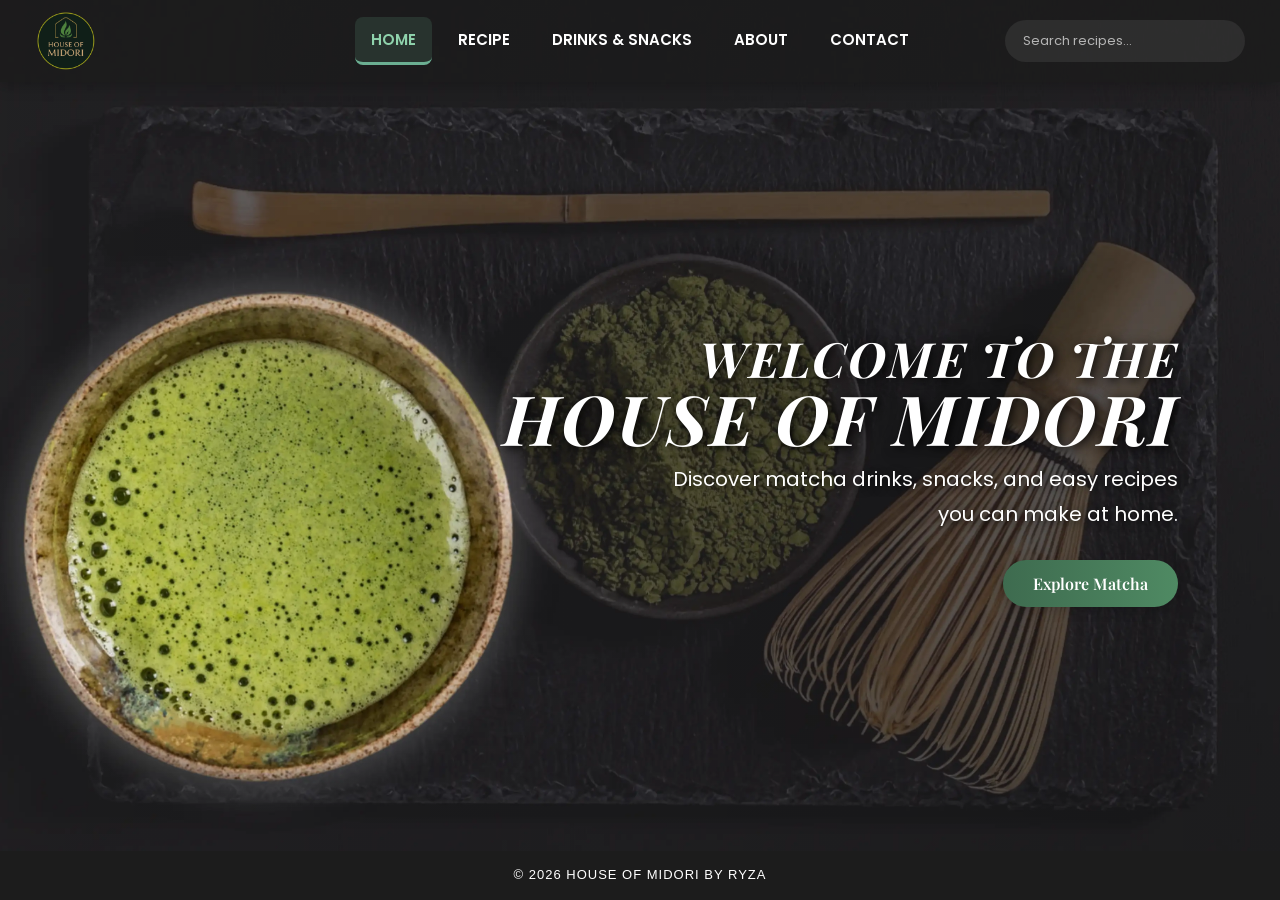
==== commit 99667c29: "Optimize Google Fonts loading for Lighthouse performance" ====
--- a/index.html
+++ b/index.html
@@ -4,14 +4,27 @@
   <meta charset="UTF-8">
   <meta name="viewport" content="width=device-width, initial-scale=1.0">
 
+  <title>House of Midori</title>
+
+  <!-- Google Fonts Optimization -->
   <link rel="preconnect" href="https://fonts.googleapis.com">
   <link rel="preconnect" href="https://fonts.gstatic.com" crossorigin>
 
-  <link href="https://fonts.googleapis.com/css2?family=Cormorant+Garamond:wght@600&family=Pacifico&family=Playfair+Display:ital,wght@0,600;1,600&family=Poppins:wght@300;400;500;600&display=swap" rel="stylesheet">
+  <link
+    href="https://fonts.googleapis.com/css2?family=Cormorant+Garamond:wght@600&family=Pacifico&family=Playfair+Display:ital,wght@0,600;1,600&family=Poppins:wght@300;400;500;600&display=swap"
+    rel="stylesheet"
+    media="print"
+    onload="this.media='all'"
+  >
+
+  <noscript>
+    <link
+      href="https://fonts.googleapis.com/css2?family=Cormorant+Garamond:wght@600&family=Pacifico&family=Playfair+Display:ital,wght@0,600;1,600&family=Poppins:wght@300;400;500;600&display=swap"
+      rel="stylesheet"
+    >
+  </noscript>
 
   <link rel="stylesheet" href="css/style.css">
-
-  <title>House of Midori</title>
 </head>
 
 <body class="home">
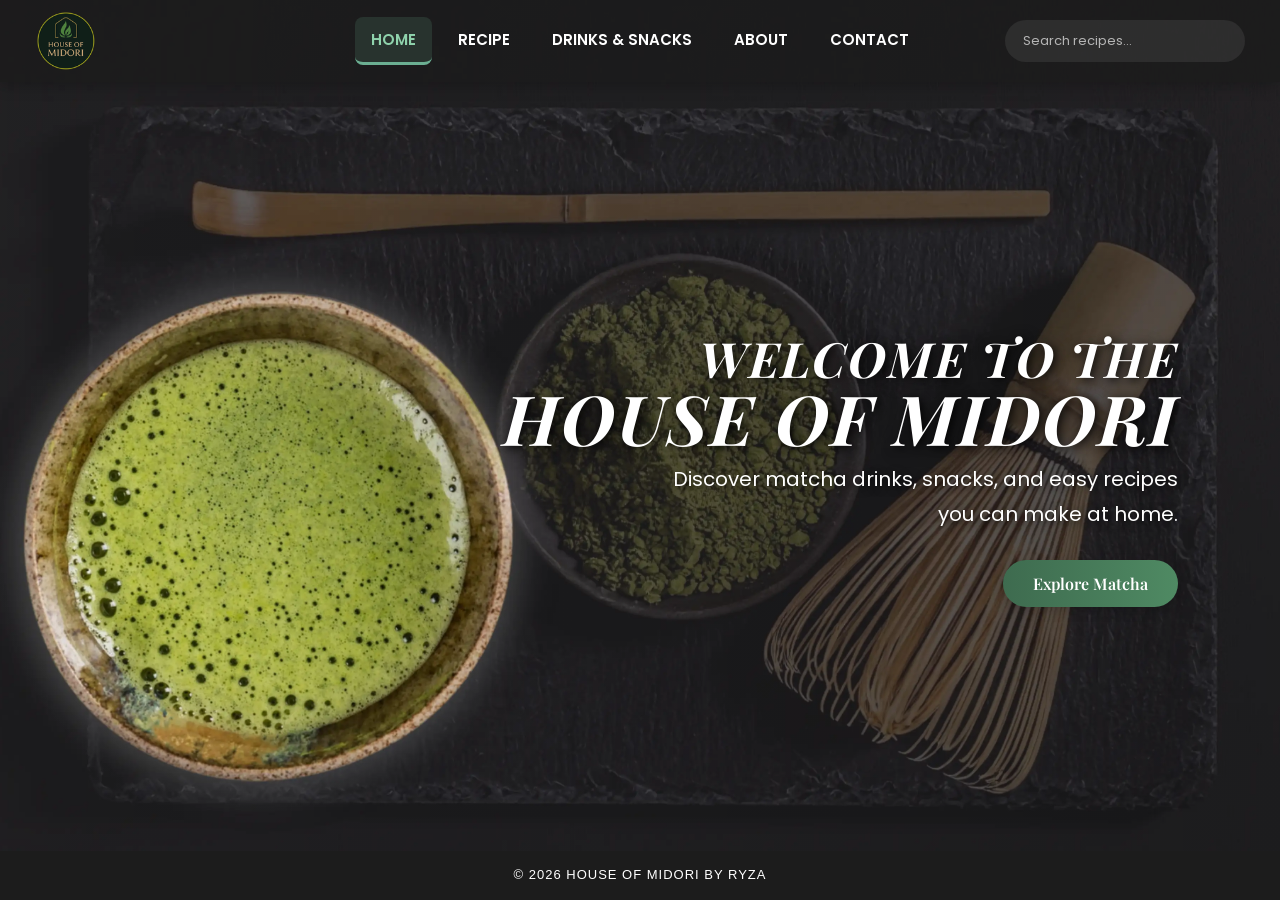
==== commit 36c317b0: "Finalize website optimization and Lighthouse performance improvements" ====
--- a/index.html
+++ b/index.html
@@ -32,7 +32,7 @@
   <header>
     <nav class="navbar has-search">
       <div class="nav-logo">
-        <img src="images/logo2.png" alt="House of Midori Logo">
+        <img src="images/logo2.png" alt="House of Midori Logo" width="38" height="38">
       </div>
 
       <ul class="nav-links">
